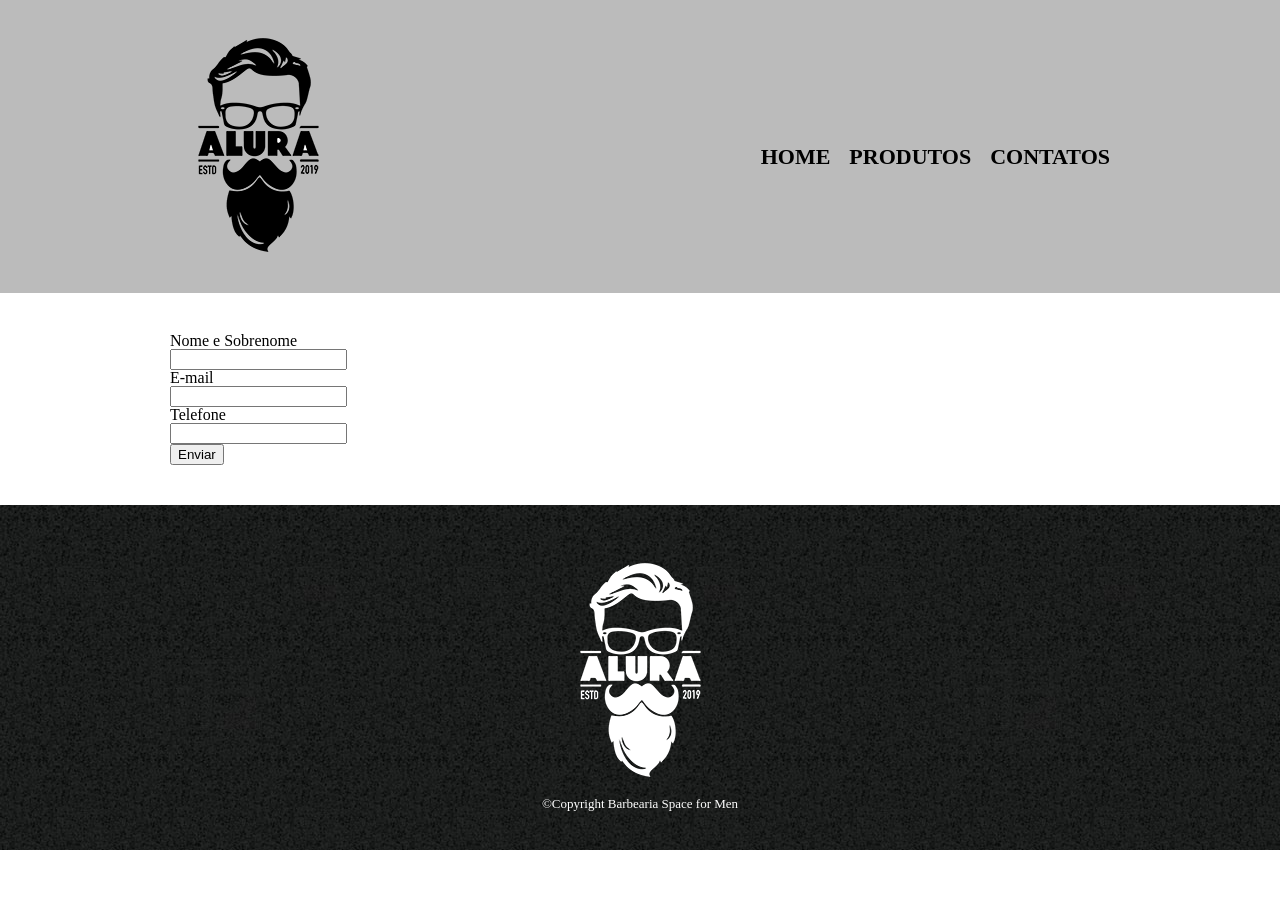
==== contatos.html @ c379fd0b "atualização da aula dia 14/09/26" ====
<!DOCTYPE html>
<html lang="pt-br">
<head>
    <meta charset="UTF-8">
    <meta name="viewport" content="width=device-width, initial-scale=1.0">
    <title>Contatos - Barbearia Space For Men</title>
     <link rel="stylesheet" href="reset.css">
    <link rel="stylesheet" href="contato.css">
</head>
<body>

     <header>
        <div class="caixa">
            <h1><img src="./img/logo.png" alt="logo"></h1>
            <nav>
                <ul>
                    <li><a href="index.html">Home</a> </li>
                    <li><a href="produtos.html">Produtos</a> </li>
                    <li><a href="contatos.html">Contatos</a> </li>
                </ul>
            </nav>
        </div>
    </header>

    <main> 

      <form action="">
             <label for="nomesobrenome">Nome e Sobrenome </label>
         <input type="text" id="nomesobrenome">
         <label for="email">E-mail</label>
         <input type="text" id="email">
         <label for="tel">Telefone</label>
            <input type="text" id="tel">
            <input type="submit" value="Enviar">
      </form>
       
    </main>
        

    <footer>
        <img src="./img/logo-branco.png" alt="logo-branco">
        <p class="copy">&copy;Copyright Barbearia Space for Men</p>
    </footer>
    
</body>
</html>
---- contato.css ----
header{
    background-color: #bbbbbb;
    padding: 20px 0;
}

.caixa{
    width: 940px;
    margin: 0 auto;
    position: relative;
}

nav{
    position: absolute;
    top:126px;
    right: 0px;
}

nav li{
    display: inline;
    margin: 0 0 0 15px;
}

nav a{
    text-transform: uppercase;
    color: #000000;
    font-weight: bold;
    font-size: 22px;
    text-decoration: none;

}

nav a:hover{
    color: #c78c19;
    text-decoration: underline;
}


main{
    width: 940px;
    margin: 0 auto;

}


form{
    margin: 40px 0;
}

form label{
    display: block;
    
}

form input{
    display: block;
}

footer{
    text-align: center;
    background-image: url(./img/bg.jpg);
    color: white;
    padding: 40px 0;
    font-size: 13px;
 
    
}
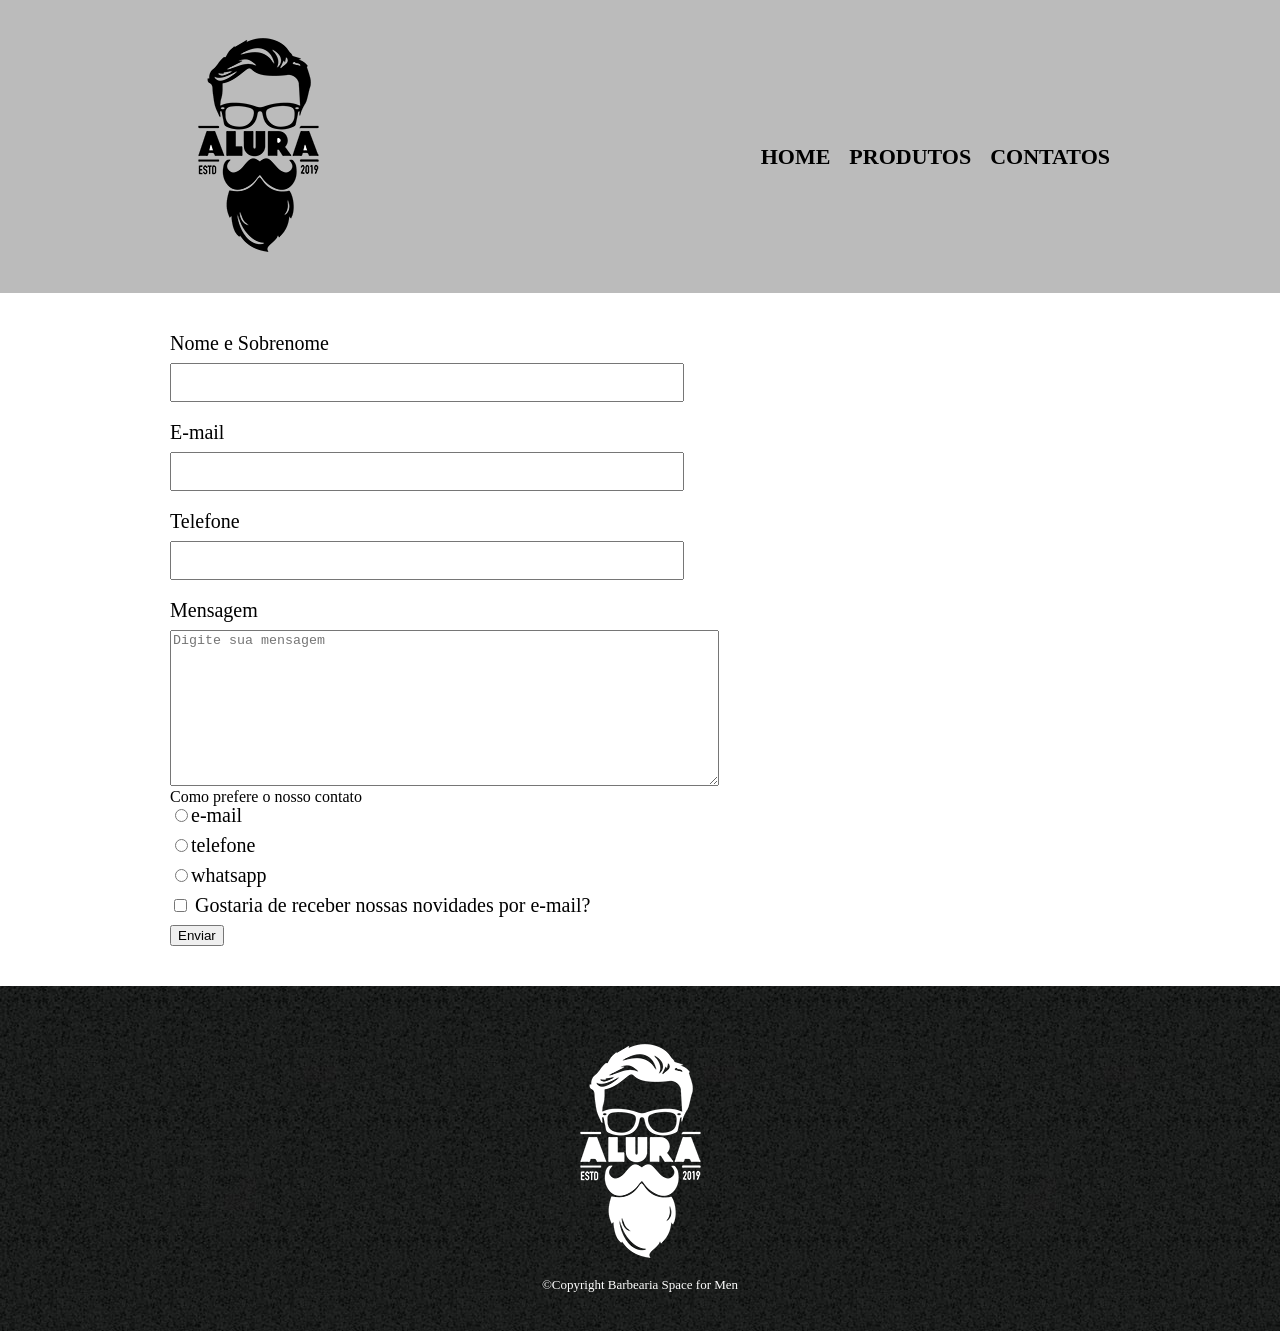
==== commit ff985194: "atualização da aula dia 17/09/26" ====
--- a/contatos.html
+++ b/contatos.html
@@ -26,11 +26,32 @@
 
       <form action="">
              <label for="nomesobrenome">Nome e Sobrenome </label>
-         <input type="text" id="nomesobrenome">
+             <input type="text" id="nomesobrenome" class="inputs-pradao">
+
          <label for="email">E-mail</label>
-         <input type="text" id="email">
+
+         <input type="text" id="email" class="inputs-pradao">
+
          <label for="tel">Telefone</label>
-            <input type="text" id="tel">
+            <input type="text" id="tel" class="inputs-pradao">
+
+            <label for="Mensagem">Mensagem</label>
+            <textarea name="Mensagem" id="Mensagem" cols="66" rows="10" placeholder="Digite sua mensagem"></textarea>
+
+           <div>
+     <p>Como prefere o nosso contato</p>
+            <label for="Radio-email"><input type="radio" name="contato" id="Radio-email">e-mail</label>
+            
+
+            <label for="Radio-telefone"><input type="radio" name="contato" id="Radio-telefone">telefone</label>
+            
+
+            <label for="Radio-whatsapp"><input type="radio" name="contato" id="Radio-whatsapp">whatsapp</label>
+           
+            </div>
+            <label for="checkbox"><input type="checkbox" name="" id="checkbox">
+Gostaria de receber nossas novidades por e-mail?</label>
+            
             <input type="submit" value="Enviar">
       </form>
        
--- a/contato.css
+++ b/contato.css
@@ -48,11 +48,14 @@
 
 form label{
     display: block;
-    
+    margin: 0 0 10px;
+    font-size: 20px;
 }
-
-form input{
+.inputs-pradao{
     display: block;
+    margin: 0 0 20px;
+    padding: 10px 20px;
+    width: 50%;
 }
 
 footer{
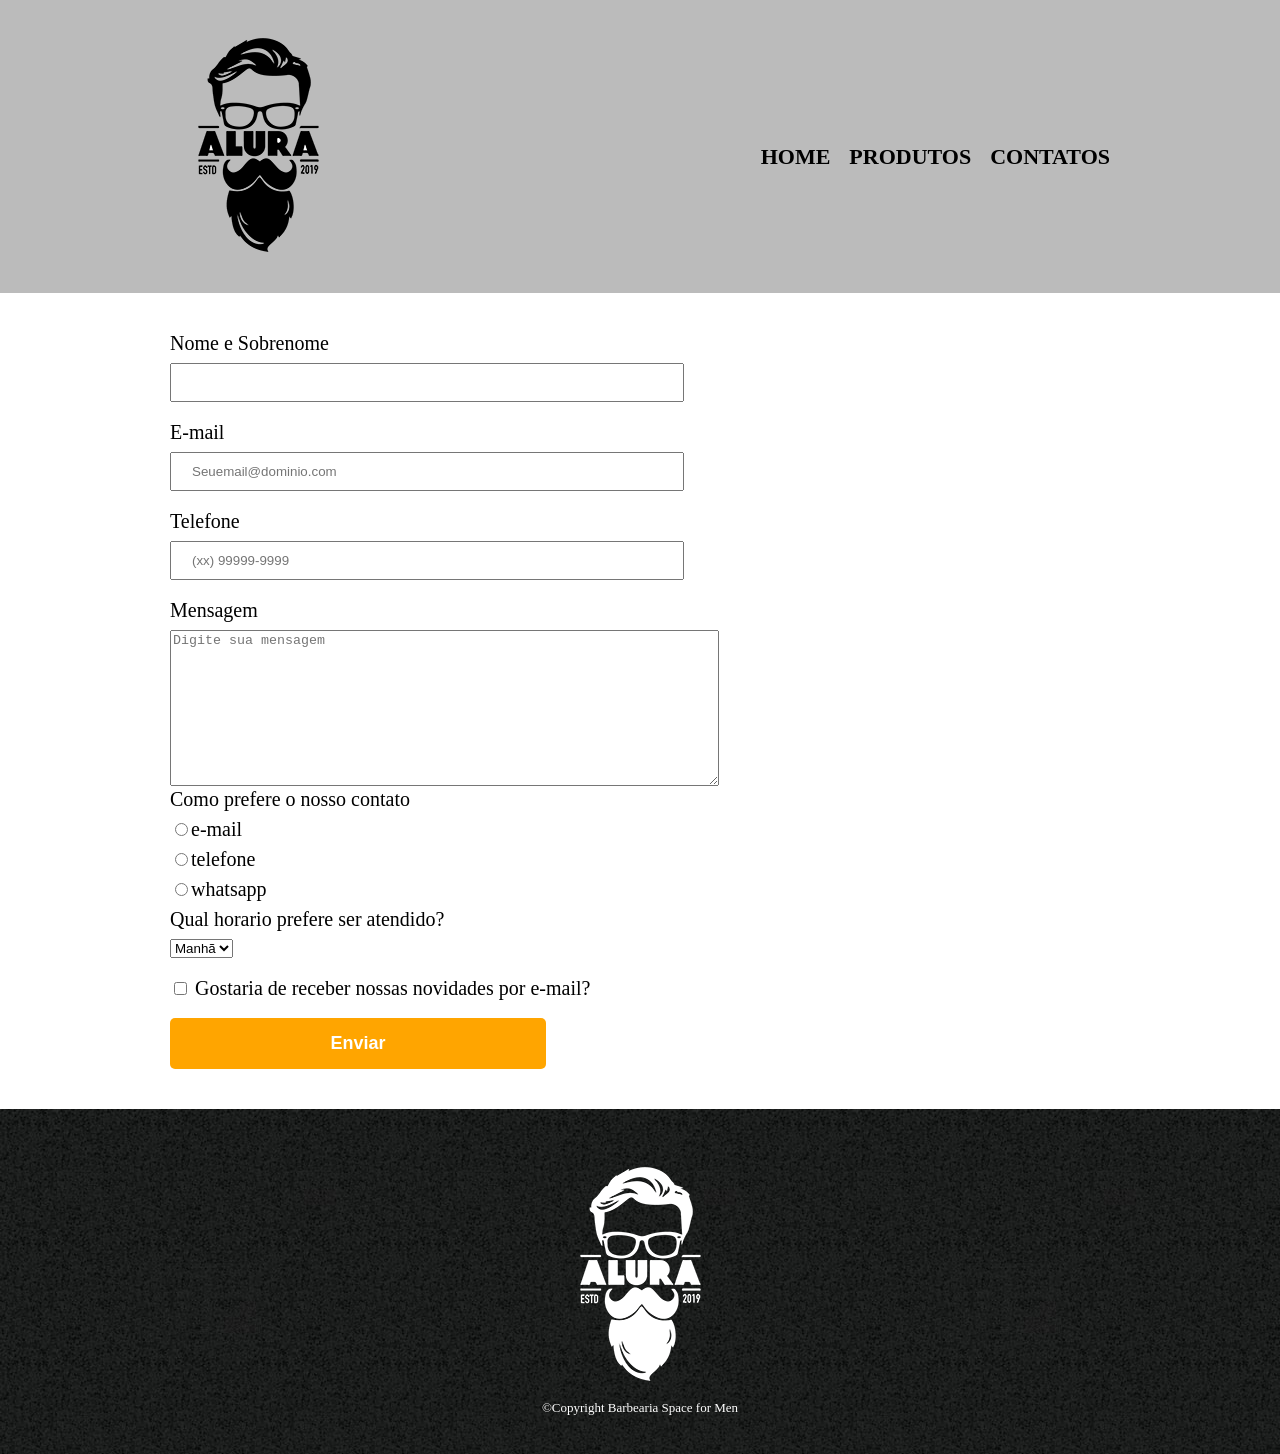
==== commit fc484765: "atualização da aula dia 21/09/2026" ====
--- a/contatos.html
+++ b/contatos.html
@@ -1,15 +1,17 @@
 <!DOCTYPE html>
 <html lang="pt-br">
+
 <head>
     <meta charset="UTF-8">
     <meta name="viewport" content="width=device-width, initial-scale=1.0">
     <title>Contatos - Barbearia Space For Men</title>
-     <link rel="stylesheet" href="reset.css">
+    <link rel="stylesheet" href="reset.css">
     <link rel="stylesheet" href="contato.css">
 </head>
+
 <body>
 
-     <header>
+    <header>
         <div class="caixa">
             <h1><img src="./img/logo.png" alt="logo"></h1>
             <nav>
@@ -22,46 +24,61 @@
         </div>
     </header>
 
-    <main> 
+    <main>
 
-      <form action="">
-             <label for="nomesobrenome">Nome e Sobrenome </label>
-             <input type="text" id="nomesobrenome" class="inputs-pradao">
+        <form action="">
+            <label for="nomesobrenome">Nome e Sobrenome </label>
+            <input type="text" id="nomesobrenome" class="inputs-pradao" required>
 
-         <label for="email">E-mail</label>
+            <label for="email">E-mail</label>
 
-         <input type="text" id="email" class="inputs-pradao">
+            <input type="email" id="email" class="inputs-pradao" required placeholder="Seuemail@dominio.com">
 
-         <label for="tel">Telefone</label>
-            <input type="text" id="tel" class="inputs-pradao">
+            <label for="tel">Telefone</label>
+            <input type="tel" id="tel" class="inputs-pradao" required placeholder="(xx) 99999-9999">
 
             <label for="Mensagem">Mensagem</label>
             <textarea name="Mensagem" id="Mensagem" cols="66" rows="10" placeholder="Digite sua mensagem"></textarea>
 
-           <div>
-     <p>Como prefere o nosso contato</p>
-            <label for="Radio-email"><input type="radio" name="contato" id="Radio-email">e-mail</label>
-            
+            <fieldset>
 
-            <label for="Radio-telefone"><input type="radio" name="contato" id="Radio-telefone">telefone</label>
-            
+                <legend>Como prefere o nosso contato</legend>
+                <label for="Radio-email"><input type="radio" name="contato" id="Radio-email">e-mail</label>
 
-            <label for="Radio-whatsapp"><input type="radio" name="contato" id="Radio-whatsapp">whatsapp</label>
-           
-            </div>
-            <label for="checkbox"><input type="checkbox" name="" id="checkbox">
-Gostaria de receber nossas novidades por e-mail?</label>
-            
-            <input type="submit" value="Enviar">
-      </form>
-       
+
+                <label for="Radio-telefone"><input type="radio" name="contato" id="Radio-telefone">telefone</label>
+
+
+                <label for="Radio-whatsapp"><input type="radio" name="contato" id="Radio-whatsapp">whatsapp</label>
+
+            </fieldset>
+            <fieldset>
+
+                <legend>Qual horario prefere ser atendido?</legend>
+                <select name="" id="">
+
+                    <option value="">Manhã</option>
+                    <option value="">Tarde</option>
+                    <option value="">Noite</option>
+
+                </select>
+            </fieldset>
+
+
+            <label for="checkbox" class="checkbox"><input type="checkbox" name="" id="checkbox">
+                Gostaria de receber nossas novidades por e-mail?</label>
+
+            <input type="submit" value="Enviar" class="enviar">
+        </form>
+
     </main>
-        
+
 
     <footer>
         <img src="./img/logo-branco.png" alt="logo-branco">
         <p class="copy">&copy;Copyright Barbearia Space for Men</p>
     </footer>
-    
+
 </body>
+
 </html>
--- a/contato.css
+++ b/contato.css
@@ -46,7 +46,7 @@
     margin: 40px 0;
 }
 
-form label{
+form label, form legend{
     display: block;
     margin: 0 0 10px;
     font-size: 20px;
@@ -57,6 +57,22 @@
     padding: 10px 20px;
     width: 50%;
 }
+.checkbox{
+    margin: 20px 0;
+}
+.enviar{
+    width: 40%;
+    padding: 15px 0;
+    background-color: orange;
+    color: white;
+    font-weight: bold;
+    font-size: 18px;
+    border: none;
+    border-radius: 5px;
+    
+}
+
+
 
 footer{
     text-align: center;
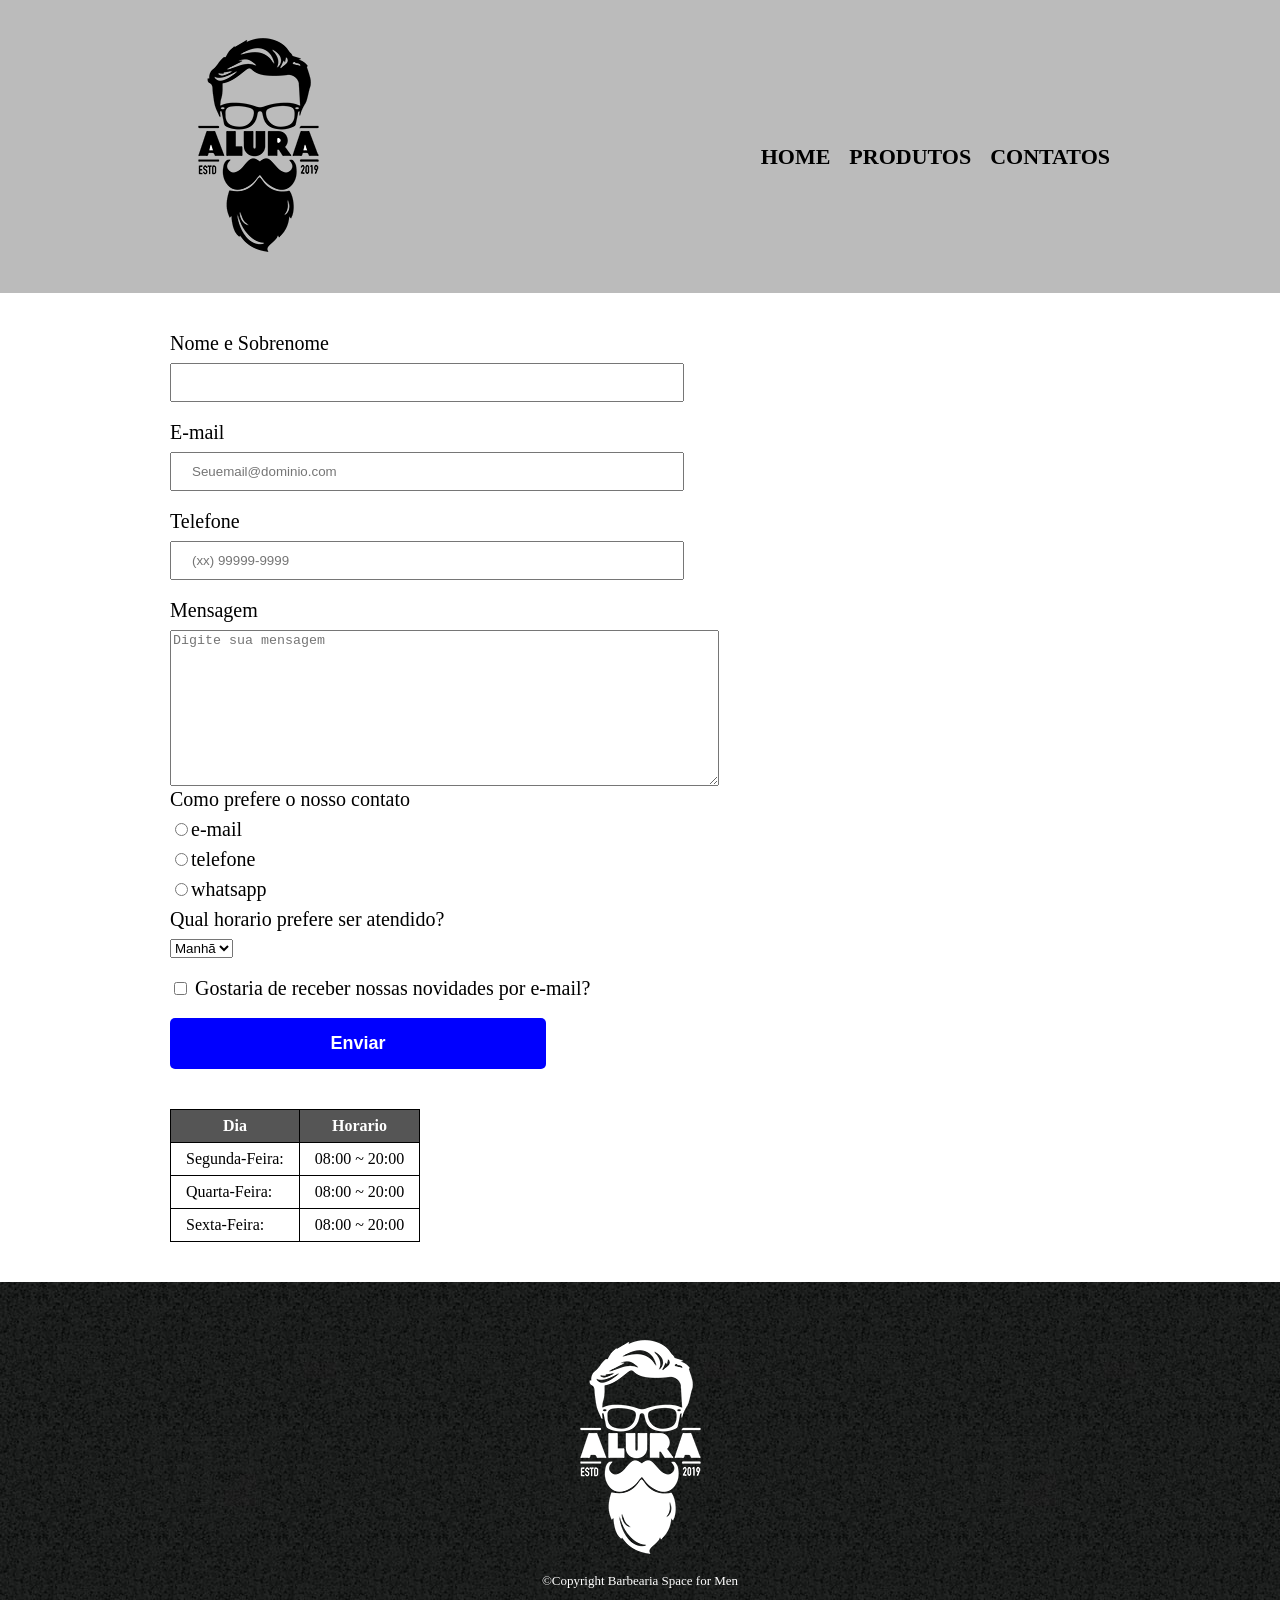
==== commit e07f1980: "atualização da aula dia 22/09/2026" ====
--- a/contatos.html
+++ b/contatos.html
@@ -71,6 +71,32 @@
             <input type="submit" value="Enviar" class="enviar">
         </form>
 
+        <table>
+            <thead>
+                <tr>
+                    <th>Dia</th>
+                    <th>Horario</th>
+
+                </tr>
+            </thead>
+            <tbody>
+                <tr>
+
+                    <td>Segunda-Feira:</td>
+                    <td>08:00 ~ 20:00</td>
+                </tr>
+                <tr>
+                    <td>Quarta-Feira:</td>
+                    <td>08:00 ~ 20:00</td>
+                </tr>
+                <tr>
+                    <td>Sexta-Feira:</td>
+                    <td>08:00 ~ 20:00</td>
+                </tr>
+            </tbody>
+
+        </table>
+
     </main>
 
 
--- a/contato.css
+++ b/contato.css
@@ -1,26 +1,26 @@
-header{
+header {
     background-color: #bbbbbb;
     padding: 20px 0;
 }
 
-.caixa{
+.caixa {
     width: 940px;
     margin: 0 auto;
     position: relative;
 }
 
-nav{
+nav {
     position: absolute;
-    top:126px;
+    top: 126px;
     right: 0px;
 }
 
-nav li{
+nav li {
     display: inline;
     margin: 0 0 0 15px;
 }
 
-nav a{
+nav a {
     text-transform: uppercase;
     color: #000000;
     font-weight: bold;
@@ -29,57 +29,81 @@
 
 }
 
-nav a:hover{
+nav a:hover {
     color: #c78c19;
     text-decoration: underline;
 }
 
 
-main{
+main {
     width: 940px;
     margin: 0 auto;
 
 }
 
 
-form{
+form {
     margin: 40px 0;
 }
 
-form label, form legend{
+form label,
+form legend {
     display: block;
     margin: 0 0 10px;
     font-size: 20px;
 }
-.inputs-pradao{
+
+.inputs-pradao {
     display: block;
     margin: 0 0 20px;
     padding: 10px 20px;
     width: 50%;
 }
-.checkbox{
+
+.checkbox {
     margin: 20px 0;
 }
-.enviar{
+
+table {
+    margin: 20px 0 40px;
+}
+
+thead {
+    background-color: #555555;
+    color: white;
+    font-weight: bold;
+
+}
+td, th {
+    border: 1px solid #000000;
+    padding: 8px 15px;
+}
+
+.enviar {
     width: 40%;
     padding: 15px 0;
-    background-color: orange;
+    background-color: blue;
     color: white;
     font-weight: bold;
     font-size: 18px;
     border: none;
     border-radius: 5px;
-    
+    transition: 1s;
+}
+
+.enviar:hover {
+    background-color: darkblue;
+    transform: rotate(70deg) scale(1.2);
 }
 
 
 
-footer{
+footer {
     text-align: center;
     background-image: url(./img/bg.jpg);
     color: white;
     padding: 40px 0;
     font-size: 13px;
- 
-    
+
+
 }
